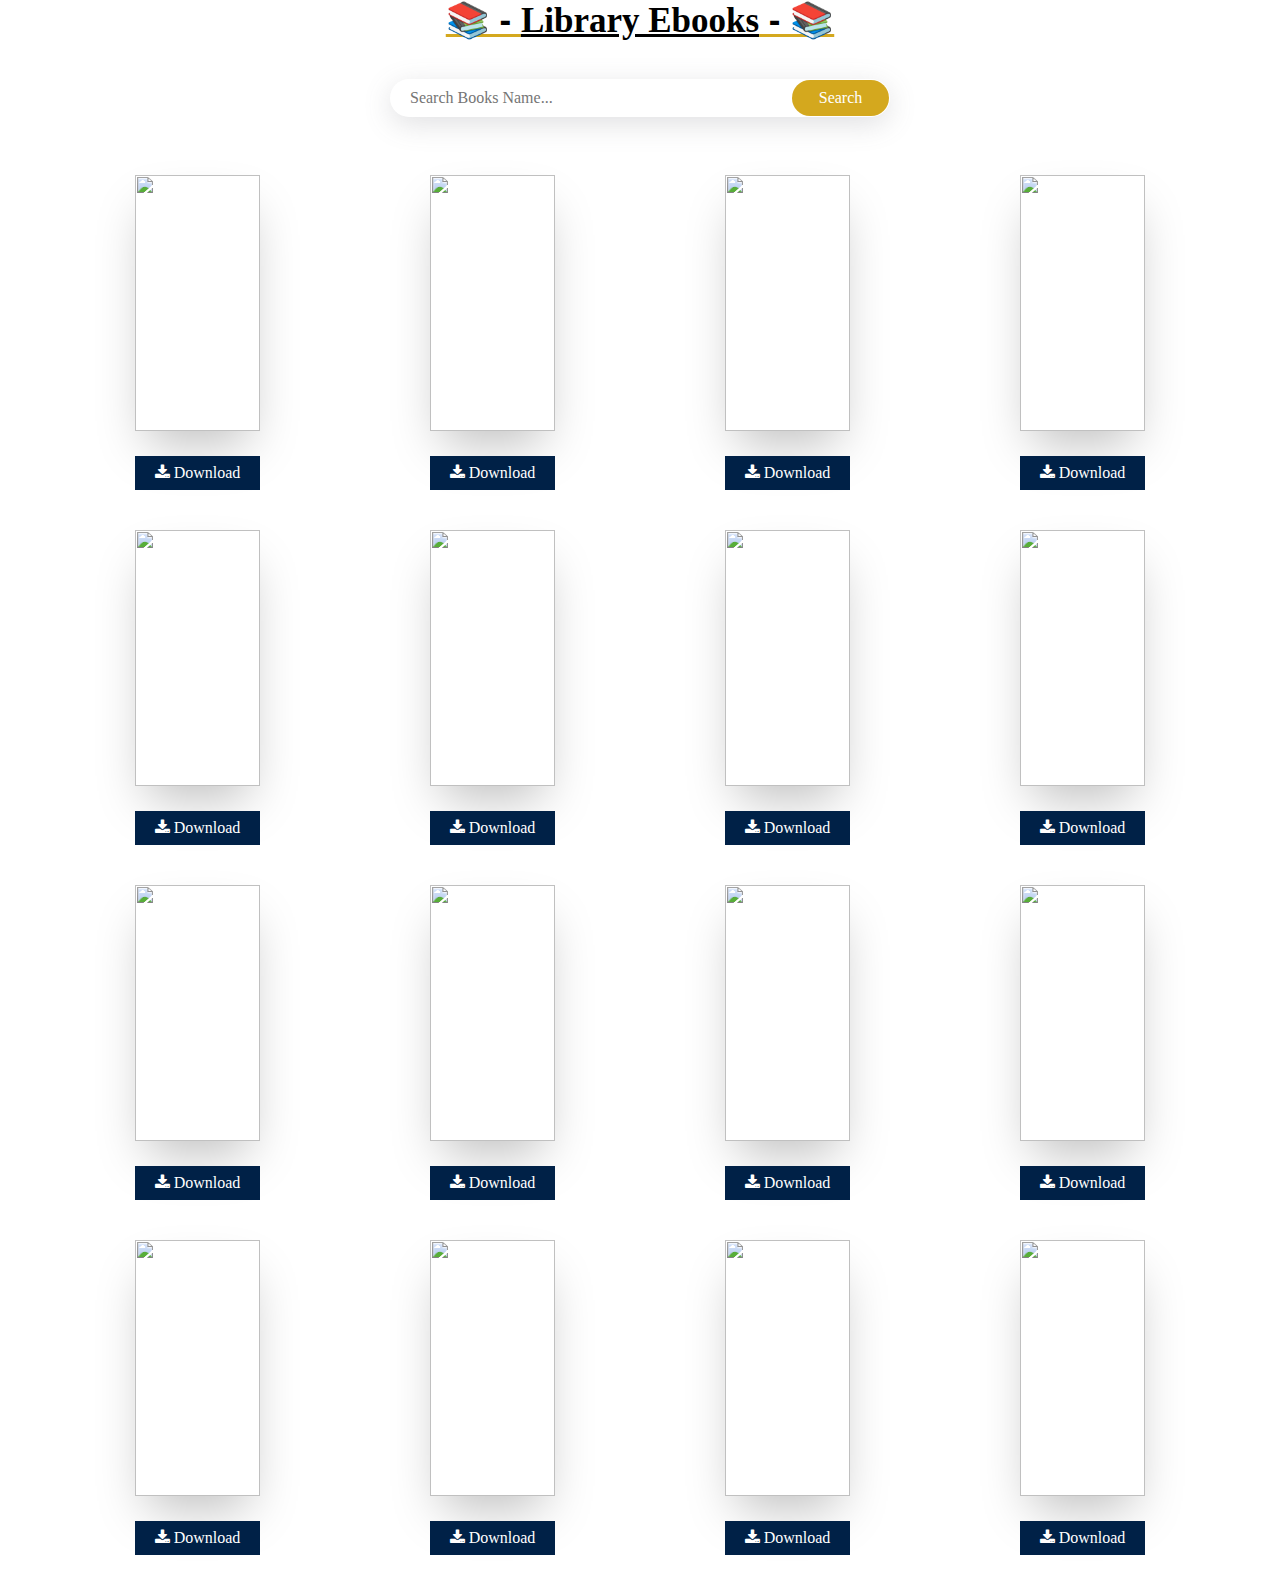
==== e-books.html @ a7982285 "New Upload" ====
<!DOCTYPE html>
<html lang="en">
<head>
	<meta charset="UTF-8">
	<title>E-Books</title>
	<link rel="stylesheet" href="css/e-books.css">
	  <link rel = "icon" href ="images/x-logo.png" type = "Images/x-icon">
	<link rel="stylesheet" href="https://cdnjs.cloudflare.com/ajax/libs/font-awesome/4.7.0/css/font-awesome.min.css"> 
</head>
<body>
<div class="wrapper">
	<h1>&#128218; - <b><u>Library Ebooks</u></b> - &#128218;</h1>
	<div class="container">
		<div class="search_wrap">
			<div class="search_box">
				<input type="text" class="input" placeholder="Search Books Name...">
				<div class="btn">
					<p>Search</p>
				</div>
			</div>
		</div>
		<div class="e-book-wrapper">
			<div class="ebook-col ebook-col-1">
				<img src="images/ebook13.png">
				<a onclick="ebooks1()" href=""><button><i class="fa fa-download"></i> Download</button></a>
			</div>
			<div class="ebook-col ebook-col-2">
				<img src="images/ebook14.png">
				<a onclick="ebooks2()" href=""><button><i class="fa fa-download"></i> Download</button></a>
			</div>
			<div class="ebook-col ebook-col-3">
				<img src="images/ebook15.png">
				<a onclick="ebooks3()" href=""><button><i class="fa fa-download"></i> Download</button></a>
			</div>
			<div class="ebook-col ebook-col-4">
				<img src="images/ebook16.png">
				<a onclick="ebooks4()" href=""><button><i class="fa fa-download"></i> Download</button></a>
			</div>
		</div>
		<div class="e-book-wrapper">
			<div class="ebook-col ebook-col-1">
				<img src="images/ebook5.png">
				<a onclick="ebooks5()" href=""><button><i class="fa fa-download"></i> Download</button></a>
			</div>
			<div class="ebook-col ebook-col-2">
				<img src="images/ebook6.png">
				<a onclick="ebooks6()" href=""><button><i class="fa fa-download"></i> Download</button></a>
			</div>
			<div class="ebook-col ebook-col-3">
				<img src="images/ebook7.png">
				<a onclick="ebooks7()" href=""><button><i class="fa fa-download"></i> Download</button></a>
			</div>
			<div class="ebook-col ebook-col-4">
				<img src="images/ebook8.png">
				<a onclick="ebooks8()" href=""><button><i class="fa fa-download"></i> Download</button></a>
			</div>
		</div>
		<div class="e-book-wrapper">
			<div class="ebook-col ebook-col-1">
				<img src="images/ebook9.png">
				<a onclick="ebooks9()" href=""><button><i class="fa fa-download"></i> Download</button></a>
			</div>
			<div class="ebook-col ebook-col-2">
				<img src="images/ebook10.png">
				<a onclick="ebooks10()" href=""><button><i class="fa fa-download"></i> Download</button></a>
			</div>
			<div class="ebook-col ebook-col-3">
				<img src="images/ebook11.png">
				<a onclick="ebooks11()" href=""><button><i class="fa fa-download"></i> Download</button></a>
			</div>
			<div class="ebook-col ebook-col-4">
				<img src="images/ebook12.png">
				<a onclick="ebooks12()" href=""><button><i class="fa fa-download"></i> Download</button></a>
			</div>
		</div>
		<div class="e-book-wrapper">
			<div class="ebook-col ebook-col-1">
				<img src="images/ebook1.png">
				<a onclick="ebooks13()" href=""><button><i class="fa fa-download"></i> Download</button></a>
			</div>
			<div class="ebook-col ebook-col-2">
				<img src="images/ebook2.png">
				<a onclick="ebooks14()" href=""><button><i class="fa fa-download"></i> Download</button></a>
			</div>
			<div class="ebook-col ebook-col-3">
				<img src="images/ebook3.png">
				<a onclick="ebooks15()" href=""><button><i class="fa fa-download"></i> Download</button></a>
			</div>
			<div class="ebook-col ebook-col-4">
				<img src="images/ebook4.png">
				<a onclick="ebooks16()" href=""><button><i class="fa fa-download"></i> Download</button></a>
			</div>
		</div>
	</div>
</div>
<script>
function ebooks1() {
  window.open("e-books/Monkey-Star_eBook.pdf");
}
function ebooks2() {
  window.open("e-books/Odd-English_eBook.pdf");
}
function ebooks3() {
  window.open("e-books/Fishi-and-Birdy_eBook.pdf");
}
function ebooks4() {
  window.open("e-books/police-bharti.pdf");
}
function ebooks5() {
  window.open("e-books/Bees-Sneeze_eBook.pdf");
}
function ebooks6() {
  window.open("e-books/Numbers-Count_eBook.pdf");
}
function ebooks7() {
  window.open("e-books/English-Words_eBook.pdf");
}
function ebooks8() {
  window.open("e-books/English-Idioms_eBook.pdf");
}
function ebooks9() {
  window.open("e-books/Hedgehogs-Hug_eBook.pdf");
}
function ebooks10() {
  window.open("e-books/Humi-Bird_eBook.pdf");
}
function ebooks11() {
  window.open("e-books/Inde_English-eBook.pdf");
}
function ebooks12() {
  window.open("e-books/Jungle-Fire_eBook.pdf");
}
function ebooks13() {
  window.open("e-books/New-Words_eBook.pdf");
}
function ebooks14() {
  window.open("e-books/Robin-Tries_eBook.pdf");
}
function ebooks15() {
  window.open("e-books/Smartphones-Objects-Before-Apps_eBook.pdf");
}
function ebooks16() {
  window.open("e-books/Turtle-Jumps_eBook.pdf");
}
</script>
</body>
</html>
---- css/e-books.css ----
*{
	margin: 0;
	padding: 0;
	box-sizing: border-box;
    font-family: 'Noto Serif', serif;
}
.wrapper h1 {
    font-family: sans-serif;
    font-size: 35px;
    text-align: center;
    text-decoration: underline #d4a81e;

}
.search_wrap{
	width: 500px;
	margin: 38px auto;
}

.search_wrap .search_box{
	position: relative;
	width: 500px;
	height:37.5px;
}

.search_wrap .search_box .input{
	position: absolute;
	top: 0;
	left: 0;
	width: 100%;
	height: 100%;
	padding: 10px 20px;
	border-radius: 3px;
	font-size: 16px;
}

.search_wrap .search_box .btn{
	position: absolute;
	top: 0;
	right: 0;
	width: 60px;
	height: 100%;
	background: #d4a81e;
	z-index: 1;
	cursor: pointer;
}

.search_wrap .search_box .btn:hover{
	transition: 1s;
	background: #002147;
}
.search_wrap .search_box .btn.btn_common .fas{
	position: absolute;
	top: 50%;
	left: 50%;
	transform: translate(-50%,-50%);
	color: #fff;
	font-size: 20px;
}
.search_wrap .search_box .input{
	border-radius: 50px;
	box-shadow: rgba(100, 100, 111, 0.2) 0px 7px 29px 0px;
	border: none;
}
.search_wrap .search_box .input:focus{
	outline: none;
	box-shadow: rgba(0, 0, 0, 0.24) 0px 3px 8px;
}
.search_wrap .search_box .btn {
    width: 97px;
    height: 36px;
    top: 1px;
    right: 1px;
    color: #fff;
    display: flex;
    align-items: center;
    justify-content: center;
    border-radius: 50px;
}

.search_wrap.search_box .btn{
	border-radius: 25px;
}
.e-book-wrapper{
	display: grid;
	grid-template-columns: 1fr 1fr 1fr 1fr;
	justify-content: center;
	align-items: center;
	padding: 0px 25px;
    margin: 0px 25px;
}
.ebook-col{
    margin: 0 auto; 
    text-align: center;
    padding: 20px 0px;
}
.ebook-col img {
    width:100%;
    height:16rem;
    display: block;
  	box-shadow: rgba(0, 0, 0, 0.25) 0px 25px 50px -12px;
}
.ebook-col img:hover{
    cursor: grab;
}

.ebook-col a button {
    padding: 8px 20px;
    margin: 25px 0px 0px;
    font-size: 16px;
    width: 100%;
    background:#002147;
    border: none;
    color: #fff;
}
.ebook-col button:hover{
    cursor: pointer;
    background:#d4a81e;
    transition: 0.5s;
    box-shadow: rgb(38, 57, 77) 0px 20px 30px -10px;
}
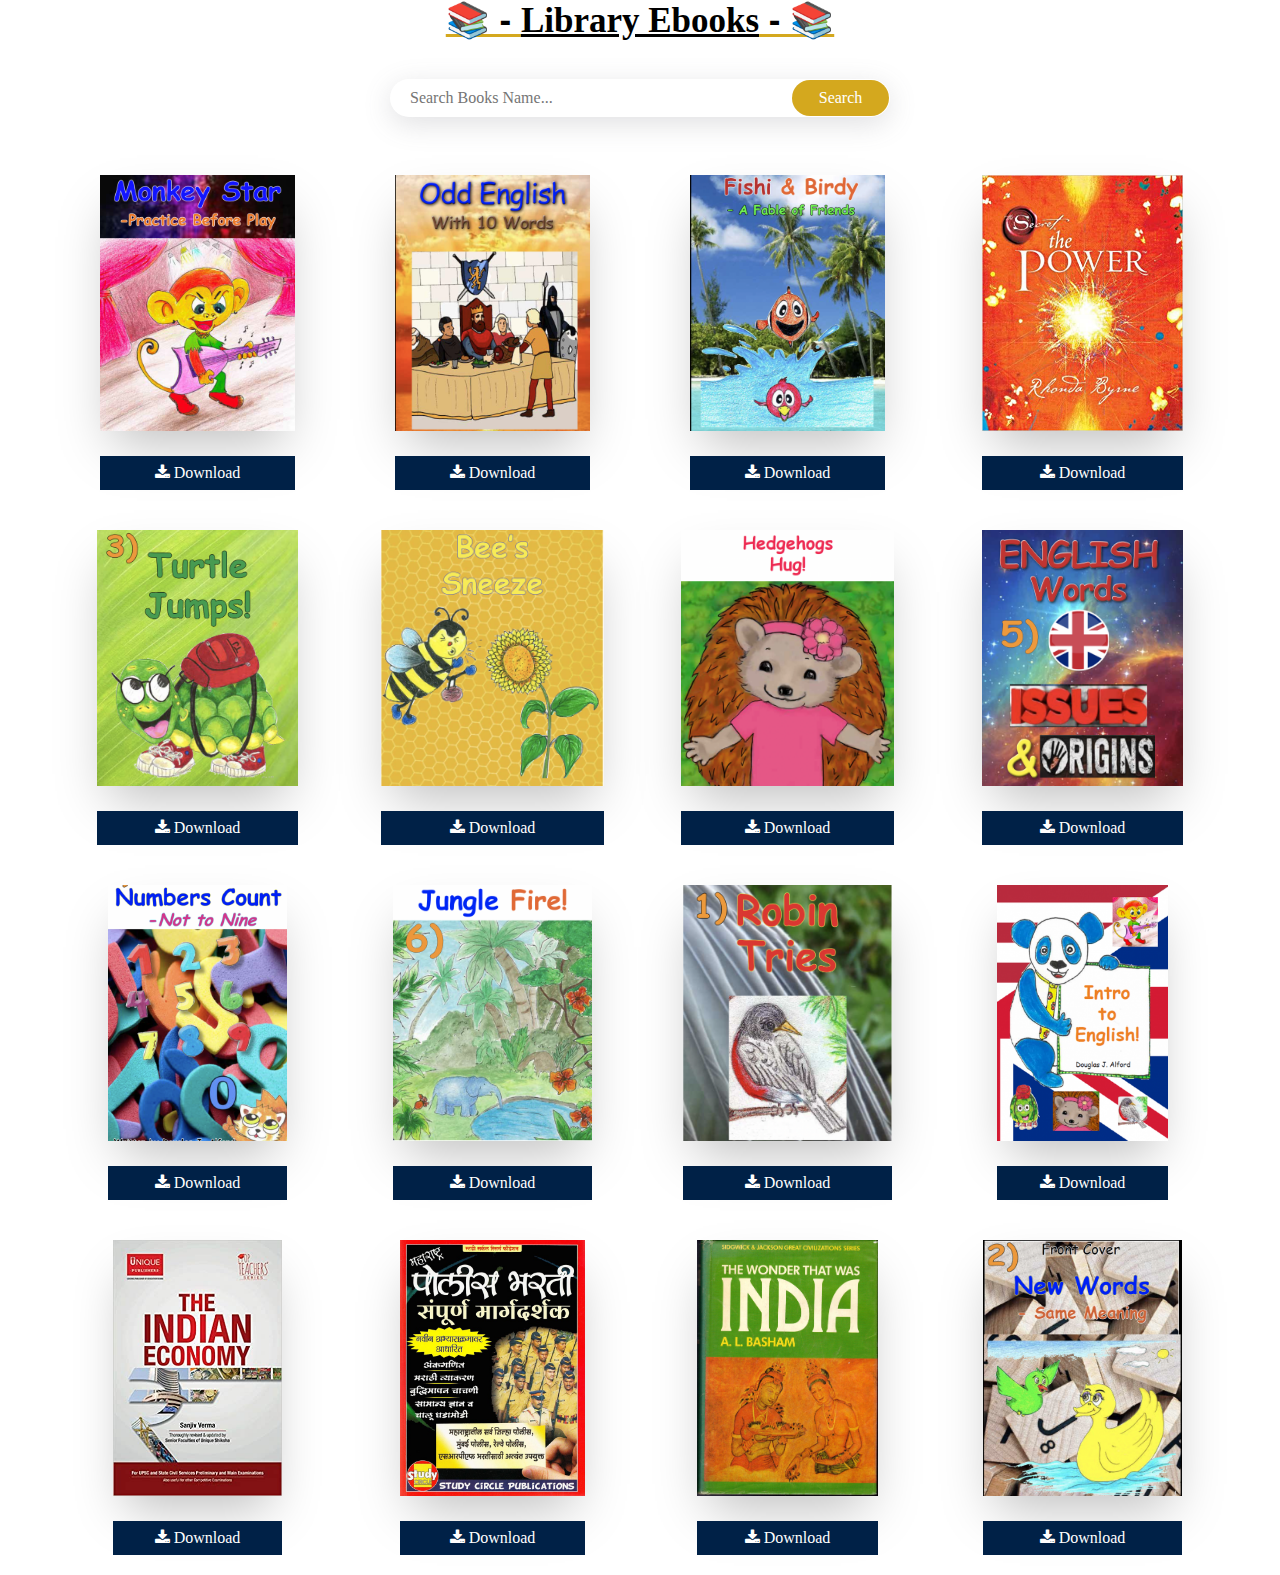
==== commit 2686307e: "New Upload" ====
--- a/e-books.html
+++ b/e-books.html
@@ -21,73 +21,73 @@
 		</div>
 		<div class="e-book-wrapper">
 			<div class="ebook-col ebook-col-1">
-				<img src="images/ebook13.png">
+				<img src="images/book16.png">
 				<a onclick="ebooks1()" href=""><button><i class="fa fa-download"></i> Download</button></a>
 			</div>
 			<div class="ebook-col ebook-col-2">
-				<img src="images/ebook14.png">
+				<img src="images/book17.png">
 				<a onclick="ebooks2()" href=""><button><i class="fa fa-download"></i> Download</button></a>
 			</div>
 			<div class="ebook-col ebook-col-3">
-				<img src="images/ebook15.png">
+				<img src="images/book18.png">
 				<a onclick="ebooks3()" href=""><button><i class="fa fa-download"></i> Download</button></a>
 			</div>
 			<div class="ebook-col ebook-col-4">
-				<img src="images/ebook16.png">
+				<img src="images/book19.png">
 				<a onclick="ebooks4()" href=""><button><i class="fa fa-download"></i> Download</button></a>
 			</div>
 		</div>
 		<div class="e-book-wrapper">
 			<div class="ebook-col ebook-col-1">
-				<img src="images/ebook5.png">
+				<img src="images/book20.png">
 				<a onclick="ebooks5()" href=""><button><i class="fa fa-download"></i> Download</button></a>
 			</div>
 			<div class="ebook-col ebook-col-2">
-				<img src="images/ebook6.png">
+				<img src="images/book21.png">
 				<a onclick="ebooks6()" href=""><button><i class="fa fa-download"></i> Download</button></a>
 			</div>
 			<div class="ebook-col ebook-col-3">
-				<img src="images/ebook7.png">
+				<img src="images/book22.png">
 				<a onclick="ebooks7()" href=""><button><i class="fa fa-download"></i> Download</button></a>
 			</div>
 			<div class="ebook-col ebook-col-4">
-				<img src="images/ebook8.png">
+				<img src="images/book23.png">
 				<a onclick="ebooks8()" href=""><button><i class="fa fa-download"></i> Download</button></a>
 			</div>
 		</div>
 		<div class="e-book-wrapper">
 			<div class="ebook-col ebook-col-1">
-				<img src="images/ebook9.png">
+				<img src="images/book24.png">
 				<a onclick="ebooks9()" href=""><button><i class="fa fa-download"></i> Download</button></a>
 			</div>
 			<div class="ebook-col ebook-col-2">
-				<img src="images/ebook10.png">
+				<img src="images/book25.png">
 				<a onclick="ebooks10()" href=""><button><i class="fa fa-download"></i> Download</button></a>
 			</div>
 			<div class="ebook-col ebook-col-3">
-				<img src="images/ebook11.png">
+				<img src="images/book26.png">
 				<a onclick="ebooks11()" href=""><button><i class="fa fa-download"></i> Download</button></a>
 			</div>
 			<div class="ebook-col ebook-col-4">
-				<img src="images/ebook12.png">
+				<img src="images/book27.png">
 				<a onclick="ebooks12()" href=""><button><i class="fa fa-download"></i> Download</button></a>
 			</div>
 		</div>
 		<div class="e-book-wrapper">
 			<div class="ebook-col ebook-col-1">
-				<img src="images/ebook1.png">
+				<img src="images/book28.jpg">
 				<a onclick="ebooks13()" href=""><button><i class="fa fa-download"></i> Download</button></a>
 			</div>
 			<div class="ebook-col ebook-col-2">
-				<img src="images/ebook2.png">
+				<img src="images/book29.png">
 				<a onclick="ebooks14()" href=""><button><i class="fa fa-download"></i> Download</button></a>
 			</div>
 			<div class="ebook-col ebook-col-3">
-				<img src="images/ebook3.png">
+				<img src="images/book30.jpg">
 				<a onclick="ebooks15()" href=""><button><i class="fa fa-download"></i> Download</button></a>
 			</div>
 			<div class="ebook-col ebook-col-4">
-				<img src="images/ebook4.png">
+				<img src="images/book31.png">
 				<a onclick="ebooks16()" href=""><button><i class="fa fa-download"></i> Download</button></a>
 			</div>
 		</div>
